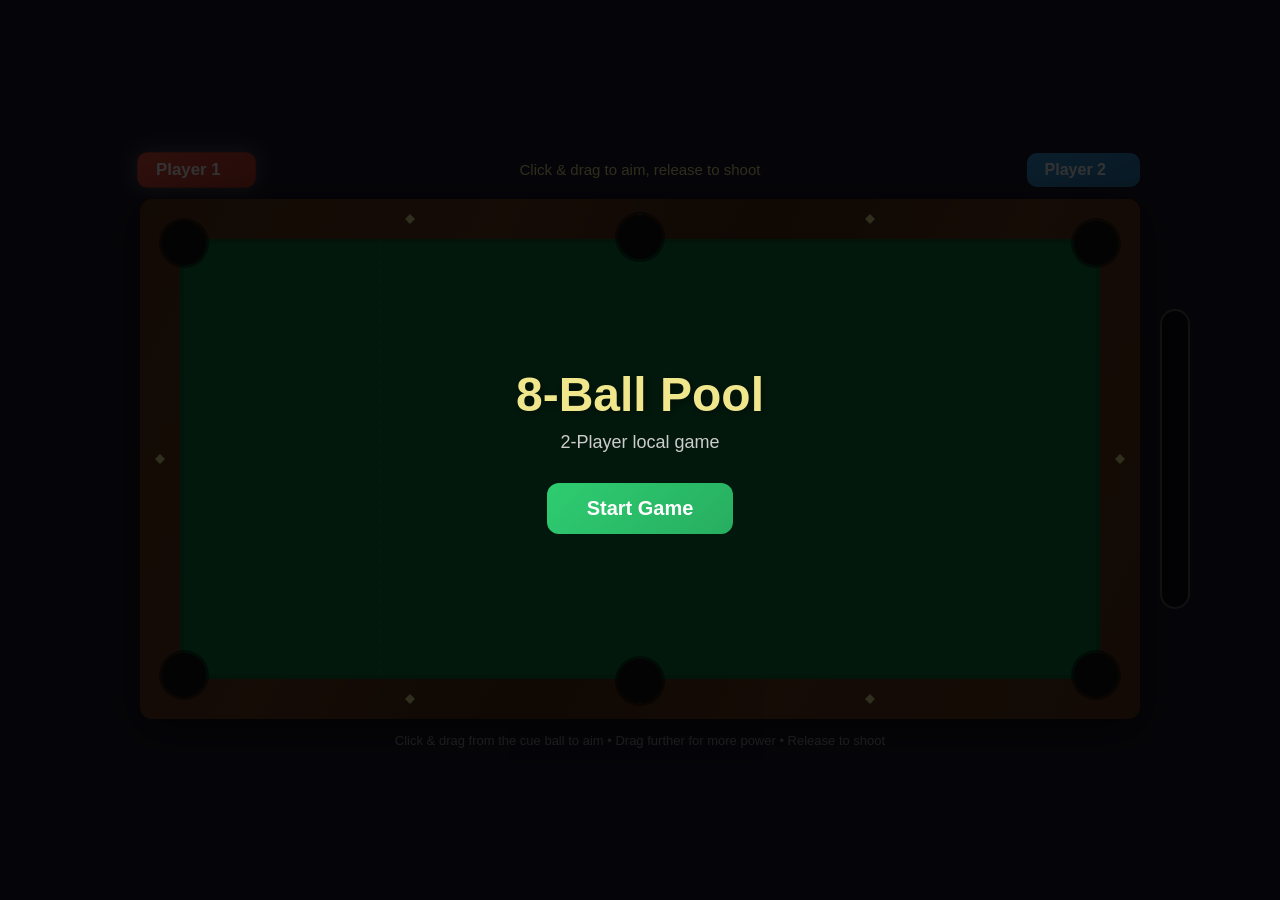
==== pool-game/index.html @ dcacca8e "Add 8-ball pool game with realistic physics Co-Authored-By: Prashant Singh <pratham23singh@gmail.com" ====
<!DOCTYPE html>
<html lang="en">
<head>
  <meta charset="UTF-8">
  <meta name="viewport" content="width=device-width, initial-scale=1.0">
  <title>8-Ball Pool</title>
  <style>
    * { margin: 0; padding: 0; box-sizing: border-box; }
    body {
      background: #1a1a2e;
      display: flex;
      flex-direction: column;
      align-items: center;
      justify-content: center;
      min-height: 100vh;
      font-family: 'Segoe UI', Tahoma, Geneva, Verdana, sans-serif;
      overflow: hidden;
      user-select: none;
    }
    #header {
      display: flex;
      align-items: center;
      justify-content: space-between;
      width: 1000px;
      margin-bottom: 12px;
    }
    .player-info {
      display: flex;
      align-items: center;
      gap: 10px;
      padding: 8px 18px;
      border-radius: 10px;
      font-size: 16px;
      font-weight: 600;
      color: #fff;
      transition: all 0.3s;
    }
    .player-info.active {
      box-shadow: 0 0 20px rgba(255,255,255,0.3);
      transform: scale(1.05);
    }
    #player1-info { background: linear-gradient(135deg, #e74c3c, #c0392b); }
    #player2-info { background: linear-gradient(135deg, #3498db, #2980b9); }
    #game-status {
      color: #f0e68c;
      font-size: 15px;
      font-weight: 500;
      text-align: center;
      max-width: 300px;
    }
    .ball-icons {
      display: flex;
      gap: 3px;
      margin-left: 6px;
    }
    .ball-icon {
      width: 16px;
      height: 16px;
      border-radius: 50%;
      border: 1px solid rgba(255,255,255,0.4);
    }
    #canvas-container {
      position: relative;
      border-radius: 16px;
      box-shadow: 0 10px 40px rgba(0,0,0,0.6), inset 0 0 80px rgba(0,0,0,0.2);
    }
    canvas {
      display: block;
      border-radius: 12px;
      cursor: crosshair;
    }
    #power-bar-container {
      position: absolute;
      right: -50px;
      top: 50%;
      transform: translateY(-50%);
      width: 30px;
      height: 300px;
      background: rgba(0,0,0,0.6);
      border-radius: 15px;
      border: 2px solid #555;
      overflow: hidden;
      display: flex;
      flex-direction: column;
      justify-content: flex-end;
    }
    #power-bar {
      width: 100%;
      background: linear-gradient(to top, #2ecc71, #f1c40f, #e74c3c);
      transition: height 0.05s;
      border-radius: 0 0 13px 13px;
    }
    #instructions {
      color: #aaa;
      font-size: 13px;
      margin-top: 14px;
      text-align: center;
    }
    #overlay {
      position: fixed;
      top: 0; left: 0;
      width: 100%; height: 100%;
      background: rgba(0,0,0,0.8);
      display: flex;
      flex-direction: column;
      align-items: center;
      justify-content: center;
      z-index: 100;
    }
    #overlay.hidden { display: none; }
    #overlay h1 {
      color: #f0e68c;
      font-size: 48px;
      margin-bottom: 10px;
      text-shadow: 2px 2px 10px rgba(0,0,0,0.5);
    }
    #overlay p {
      color: #ccc;
      font-size: 18px;
      margin-bottom: 30px;
    }
    #overlay button {
      padding: 14px 40px;
      font-size: 20px;
      background: linear-gradient(135deg, #2ecc71, #27ae60);
      color: #fff;
      border: none;
      border-radius: 12px;
      cursor: pointer;
      font-weight: 700;
      transition: transform 0.2s;
    }
    #overlay button:hover { transform: scale(1.08); }
    #winner-overlay {
      position: fixed;
      top: 0; left: 0;
      width: 100%; height: 100%;
      background: rgba(0,0,0,0.85);
      display: none;
      flex-direction: column;
      align-items: center;
      justify-content: center;
      z-index: 200;
    }
    #winner-overlay.show { display: flex; }
    #winner-overlay h1 {
      color: #f0e68c;
      font-size: 52px;
      margin-bottom: 10px;
    }
    #winner-overlay p {
      color: #ccc;
      font-size: 20px;
      margin-bottom: 30px;
    }
    #winner-overlay button {
      padding: 14px 40px;
      font-size: 20px;
      background: linear-gradient(135deg, #e74c3c, #c0392b);
      color: #fff;
      border: none;
      border-radius: 12px;
      cursor: pointer;
      font-weight: 700;
      transition: transform 0.2s;
    }
    #winner-overlay button:hover { transform: scale(1.08); }
  </style>
</head>
<body>
  <div id="overlay">
    <h1>8-Ball Pool</h1>
    <p>2-Player local game</p>
    <button onclick="startGame()">Start Game</button>
  </div>
  <div id="winner-overlay">
    <h1 id="winner-text"></h1>
    <p id="winner-reason"></p>
    <button onclick="restartGame()">Play Again</button>
  </div>
  <div id="header">
    <div id="player1-info" class="player-info active">
      <span>Player 1</span>
      <div id="player1-balls" class="ball-icons"></div>
    </div>
    <div id="game-status">Click &amp; drag to aim, release to shoot</div>
    <div id="player2-info" class="player-info">
      <span>Player 2</span>
      <div id="player2-balls" class="ball-icons"></div>
    </div>
  </div>
  <div id="canvas-container">
    <canvas id="pool"></canvas>
    <div id="power-bar-container">
      <div id="power-bar" style="height: 0%"></div>
    </div>
  </div>
  <div id="instructions">Click &amp; drag from the cue ball to aim &bull; Drag further for more power &bull; Release to shoot</div>

<script>
const canvas = document.getElementById('pool');
const ctx = canvas.getContext('2d');

// Table dimensions
const TABLE_W = 1000;
const TABLE_H = 520;
const RAIL = 40;
const POCKET_R = 22;
const BALL_R = 11;
const FRICTION = 0.985;
const MIN_SPEED = 0.15;
const MAX_POWER = 22;

canvas.width = TABLE_W;
canvas.height = TABLE_H;

// Pockets (x, y)
const POCKETS = [
  { x: RAIL + 4, y: RAIL + 4 },
  { x: TABLE_W / 2, y: RAIL - 2 },
  { x: TABLE_W - RAIL - 4, y: RAIL + 4 },
  { x: RAIL + 4, y: TABLE_H - RAIL - 4 },
  { x: TABLE_W / 2, y: TABLE_H - RAIL + 2 },
  { x: TABLE_W - RAIL - 4, y: TABLE_H - RAIL - 4 },
];

// Ball colors
const BALL_COLORS = [
  '#ffffff', // 0 cue
  '#f1c40f', // 1 solid yellow
  '#2980b9', // 2 solid blue
  '#e74c3c', // 3 solid red
  '#8e44ad', // 4 solid purple
  '#e67e22', // 5 solid orange
  '#27ae60', // 6 solid green
  '#8B0000', // 7 solid maroon
  '#111111', // 8 eight ball
  '#f1c40f', // 9 stripe yellow
  '#2980b9', // 10 stripe blue
  '#e74c3c', // 11 stripe red
  '#8e44ad', // 12 stripe purple
  '#e67e22', // 13 stripe orange
  '#27ae60', // 14 stripe green
  '#8B0000', // 15 stripe maroon
];

let balls = [];
let cueBall = null;
let dragging = false;
let dragStart = { x: 0, y: 0 };
let dragEnd = { x: 0, y: 0 };
let mousePos = { x: 0, y: 0 };
let shooting = false;
let currentPlayer = 1;
let player1Type = null; // 'solids' or 'stripes'
let player2Type = null;
let pocketedThisTurn = [];
let foulThisTurn = false;
let cueBallPocketed = false;
let gameStarted = false;
let gameOver = false;
let placingCueBall = false;
let turnSwitchPending = false;

function createBall(id, x, y) {
  return { id, x, y, vx: 0, vy: 0, pocketed: false };
}

function rackBalls() {
  balls = [];
  // Cue ball
  cueBall = createBall(0, RAIL + 200, TABLE_H / 2);
  balls.push(cueBall);

  // Rack position
  const startX = TABLE_W - RAIL - 220;
  const startY = TABLE_H / 2;
  const spacing = BALL_R * 2 + 1;

  // Standard 8-ball rack order (8 in center)
  const rackOrder = [
    [1],
    [9, 2],
    [3, 8, 10],
    [11, 4, 12, 5],
    [6, 13, 14, 7, 15]
  ];

  for (let row = 0; row < rackOrder.length; row++) {
    const cols = rackOrder[row];
    for (let col = 0; col < cols.length; col++) {
      const bx = startX + row * spacing * Math.cos(Math.PI / 6);
      const by = startY - (cols.length - 1) * spacing / 2 + col * spacing;
      balls.push(createBall(cols[col], bx, by));
    }
  }
}

function isMoving() {
  return balls.some(b => !b.pocketed && (Math.abs(b.vx) > MIN_SPEED || Math.abs(b.vy) > MIN_SPEED));
}

function dist(a, b) {
  return Math.sqrt((a.x - b.x) ** 2 + (a.y - b.y) ** 2);
}

function updatePhysics() {
  for (const b of balls) {
    if (b.pocketed) continue;
    b.x += b.vx;
    b.y += b.vy;
    b.vx *= FRICTION;
    b.vy *= FRICTION;
    if (Math.abs(b.vx) < MIN_SPEED * 0.5) b.vx = 0;
    if (Math.abs(b.vy) < MIN_SPEED * 0.5) b.vy = 0;

    // Wall collisions
    const left = RAIL + BALL_R;
    const right = TABLE_W - RAIL - BALL_R;
    const top = RAIL + BALL_R;
    const bottom = TABLE_H - RAIL - BALL_R;

    if (b.x < left) { b.x = left; b.vx = Math.abs(b.vx) * 0.8; }
    if (b.x > right) { b.x = right; b.vx = -Math.abs(b.vx) * 0.8; }
    if (b.y < top) { b.y = top; b.vy = Math.abs(b.vy) * 0.8; }
    if (b.y > bottom) { b.y = bottom; b.vy = -Math.abs(b.vy) * 0.8; }
  }

  // Ball-ball collisions
  for (let i = 0; i < balls.length; i++) {
    for (let j = i + 1; j < balls.length; j++) {
      const a = balls[i], b = balls[j];
      if (a.pocketed || b.pocketed) continue;
      const d = dist(a, b);
      if (d < BALL_R * 2) {
        // Separate
        const overlap = BALL_R * 2 - d;
        const nx = (b.x - a.x) / d;
        const ny = (b.y - a.y) / d;
        a.x -= nx * overlap / 2;
        a.y -= ny * overlap / 2;
        b.x += nx * overlap / 2;
        b.y += ny * overlap / 2;

        // Elastic collision
        const dvx = a.vx - b.vx;
        const dvy = a.vy - b.vy;
        const dvDotN = dvx * nx + dvy * ny;
        if (dvDotN > 0) {
          a.vx -= dvDotN * nx;
          a.vy -= dvDotN * ny;
          b.vx += dvDotN * nx;
          b.vy += dvDotN * ny;
        }
      }
    }
  }

  // Pocket detection
  for (const b of balls) {
    if (b.pocketed) continue;
    for (const p of POCKETS) {
      if (dist(b, p) < POCKET_R) {
        b.pocketed = true;
        b.vx = 0;
        b.vy = 0;
        if (b.id === 0) {
          cueBallPocketed = true;
          foulThisTurn = true;
        } else {
          pocketedThisTurn.push(b.id);
        }
      }
    }
  }
}

function handleTurnEnd() {
  if (isMoving() || !shooting) return;
  shooting = false;

  // Check for 8-ball pocketed
  const eightPocketed = pocketedThisTurn.includes(8);

  if (eightPocketed) {
    // Check if player has cleared their balls first
    const pType = currentPlayer === 1 ? player1Type : player2Type;
    let legalWin = false;
    if (pType) {
      const remaining = balls.filter(b => !b.pocketed && getBallType(b.id) === pType);
      if (remaining.length === 0 && !cueBallPocketed) {
        legalWin = true;
      }
    }
    if (legalWin) {
      showWinner(currentPlayer, 'Cleared all balls and sunk the 8!');
    } else {
      showWinner(currentPlayer === 1 ? 2 : 1, `Player ${currentPlayer} sunk the 8-ball illegally!`);
    }
    return;
  }

  // Assign types on first legal pocket
  if (!player1Type && pocketedThisTurn.length > 0) {
    const firstPocketed = pocketedThisTurn[0];
    const type = getBallType(firstPocketed);
    if (type === 'solids' || type === 'stripes') {
      if (currentPlayer === 1) {
        player1Type = type;
        player2Type = type === 'solids' ? 'stripes' : 'solids';
      } else {
        player2Type = type;
        player1Type = type === 'solids' ? 'stripes' : 'solids';
      }
      updatePlayerDisplay();
    }
  }

  // Handle cue ball pocketed
  if (cueBallPocketed) {
    cueBall.pocketed = false;
    placingCueBall = true;
    cueBall.x = RAIL + 200;
    cueBall.y = TABLE_H / 2;
    cueBallPocketed = false;
    setStatus('Foul! Place the cue ball (click on the table)');
  }

  // Determine if turn should switch
  const pType = currentPlayer === 1 ? player1Type : player2Type;
  let scoredOwn = false;
  if (pType) {
    scoredOwn = pocketedThisTurn.some(id => getBallType(id) === pType);
  } else {
    scoredOwn = pocketedThisTurn.length > 0;
  }

  if (foulThisTurn || !scoredOwn) {
    currentPlayer = currentPlayer === 1 ? 2 : 1;
  }

  pocketedThisTurn = [];
  foulThisTurn = false;

  if (!placingCueBall) {
    setStatus(`Player ${currentPlayer}'s turn`);
  }
  updatePlayerDisplay();
}

function getBallType(id) {
  if (id === 0) return 'cue';
  if (id === 8) return 'eight';
  if (id <= 7) return 'solids';
  return 'stripes';
}

function showWinner(player, reason) {
  gameOver = true;
  document.getElementById('winner-text').textContent = `Player ${player} Wins!`;
  document.getElementById('winner-reason').textContent = reason;
  document.getElementById('winner-overlay').classList.add('show');
}

function setStatus(text) {
  document.getElementById('game-status').textContent = text;
}

function updatePlayerDisplay() {
  const p1 = document.getElementById('player1-info');
  const p2 = document.getElementById('player2-info');
  p1.classList.toggle('active', currentPlayer === 1);
  p2.classList.toggle('active', currentPlayer === 2);

  // Update ball icons
  updateBallIcons('player1-balls', player1Type);
  updateBallIcons('player2-balls', player2Type);
}

function updateBallIcons(containerId, type) {
  const container = document.getElementById(containerId);
  container.innerHTML = '';
  if (!type) return;

  const range = type === 'solids' ? [1,2,3,4,5,6,7] : [9,10,11,12,13,14,15];
  for (const id of range) {
    const b = balls.find(ball => ball.id === id);
    if (b && !b.pocketed) {
      const el = document.createElement('div');
      el.className = 'ball-icon';
      el.style.background = BALL_COLORS[id];
      container.appendChild(el);
    }
  }
}

function drawTable() {
  // Outer frame
  ctx.fillStyle = '#4a2810';
  ctx.fillRect(0, 0, TABLE_W, TABLE_H);

  // Wood grain frame
  const grad = ctx.createLinearGradient(0, 0, TABLE_W, TABLE_H);
  grad.addColorStop(0, '#5c3317');
  grad.addColorStop(0.3, '#6b3a1f');
  grad.addColorStop(0.5, '#4a2810');
  grad.addColorStop(0.7, '#6b3a1f');
  grad.addColorStop(1, '#5c3317');
  ctx.fillStyle = grad;
  ctx.fillRect(0, 0, TABLE_W, TABLE_H);

  // Rail markers (diamonds)
  ctx.fillStyle = '#f0e68c';
  const diamondSize = 5;
  // Top rail
  for (let i = 1; i <= 3; i++) {
    drawDiamond(RAIL + i * (TABLE_W - 2 * RAIL) / 4, RAIL / 2, diamondSize);
  }
  // Bottom rail
  for (let i = 1; i <= 3; i++) {
    drawDiamond(RAIL + i * (TABLE_W - 2 * RAIL) / 4, TABLE_H - RAIL / 2, diamondSize);
  }
  // Left rail
  for (let i = 1; i <= 1; i++) {
    drawDiamond(RAIL / 2, RAIL + i * (TABLE_H - 2 * RAIL) / 2, diamondSize);
  }
  // Right rail
  for (let i = 1; i <= 1; i++) {
    drawDiamond(TABLE_W - RAIL / 2, RAIL + i * (TABLE_H - 2 * RAIL) / 2, diamondSize);
  }

  // Playing surface (felt)
  ctx.fillStyle = '#0d7a3e';
  ctx.fillRect(RAIL, RAIL, TABLE_W - 2 * RAIL, TABLE_H - 2 * RAIL);

  // Felt texture
  ctx.fillStyle = 'rgba(0,0,0,0.03)';
  for (let i = 0; i < 200; i++) {
    const fx = RAIL + Math.random() * (TABLE_W - 2 * RAIL);
    const fy = RAIL + Math.random() * (TABLE_H - 2 * RAIL);
    ctx.fillRect(fx, fy, 2, 2);
  }

  // Head string
  ctx.strokeStyle = 'rgba(255,255,255,0.1)';
  ctx.setLineDash([5, 5]);
  ctx.beginPath();
  ctx.moveTo(RAIL + 200, RAIL);
  ctx.lineTo(RAIL + 200, TABLE_H - RAIL);
  ctx.stroke();
  ctx.setLineDash([]);

  // Cushion inner shadows
  ctx.fillStyle = 'rgba(0,0,0,0.15)';
  ctx.fillRect(RAIL, RAIL, TABLE_W - 2 * RAIL, 4);
  ctx.fillRect(RAIL, TABLE_H - RAIL - 4, TABLE_W - 2 * RAIL, 4);
  ctx.fillRect(RAIL, RAIL, 4, TABLE_H - 2 * RAIL);
  ctx.fillRect(TABLE_W - RAIL - 4, RAIL, 4, TABLE_H - 2 * RAIL);

  // Pockets
  for (const p of POCKETS) {
    // Pocket shadow
    ctx.beginPath();
    ctx.arc(p.x, p.y, POCKET_R + 3, 0, Math.PI * 2);
    ctx.fillStyle = 'rgba(0,0,0,0.5)';
    ctx.fill();
    // Pocket hole
    ctx.beginPath();
    ctx.arc(p.x, p.y, POCKET_R, 0, Math.PI * 2);
    ctx.fillStyle = '#111';
    ctx.fill();
  }
}

function drawDiamond(x, y, size) {
  ctx.beginPath();
  ctx.moveTo(x, y - size);
  ctx.lineTo(x + size, y);
  ctx.lineTo(x, y + size);
  ctx.lineTo(x - size, y);
  ctx.closePath();
  ctx.fill();
}

function drawBall(b) {
  if (b.pocketed) return;
  const x = b.x, y = b.y;

  // Shadow
  ctx.beginPath();
  ctx.arc(x + 2, y + 2, BALL_R, 0, Math.PI * 2);
  ctx.fillStyle = 'rgba(0,0,0,0.3)';
  ctx.fill();

  // Main ball
  ctx.beginPath();
  ctx.arc(x, y, BALL_R, 0, Math.PI * 2);
  ctx.fillStyle = BALL_COLORS[b.id];
  ctx.fill();

  // Stripe band
  if (b.id >= 9 && b.id <= 15) {
    ctx.save();
    ctx.beginPath();
    ctx.arc(x, y, BALL_R, 0, Math.PI * 2);
    ctx.clip();
    ctx.fillStyle = '#fff';
    ctx.fillRect(x - BALL_R, y - BALL_R * 0.4, BALL_R * 2, BALL_R * 0.8);
    ctx.restore();
  }

  // Number circle
  if (b.id > 0) {
    ctx.beginPath();
    ctx.arc(x, y, BALL_R * 0.45, 0, Math.PI * 2);
    ctx.fillStyle = '#fff';
    ctx.fill();
    ctx.fillStyle = '#000';
    ctx.font = `bold ${BALL_R * 0.7}px Arial`;
    ctx.textAlign = 'center';
    ctx.textBaseline = 'middle';
    ctx.fillText(b.id.toString(), x, y + 0.5);
  }

  // Highlight / shine
  ctx.beginPath();
  ctx.arc(x - BALL_R * 0.3, y - BALL_R * 0.3, BALL_R * 0.25, 0, Math.PI * 2);
  const shineGrad = ctx.createRadialGradient(
    x - BALL_R * 0.3, y - BALL_R * 0.3, 0,
    x - BALL_R * 0.3, y - BALL_R * 0.3, BALL_R * 0.3
  );
  shineGrad.addColorStop(0, 'rgba(255,255,255,0.6)');
  shineGrad.addColorStop(1, 'rgba(255,255,255,0)');
  ctx.fillStyle = shineGrad;
  ctx.fill();
}

function drawCue() {
  if (!dragging || cueBall.pocketed || placingCueBall) return;

  const dx = dragStart.x - mousePos.x;
  const dy = dragStart.y - mousePos.y;
  const d = Math.sqrt(dx * dx + dy * dy);
  if (d < 5) return;

  const angle = Math.atan2(dy, dx);
  const power = Math.min(d, MAX_POWER * 15) / 15;

  // Update power bar
  document.getElementById('power-bar').style.height = (power / MAX_POWER * 100) + '%';

  // Aim line (dotted)
  ctx.strokeStyle = 'rgba(255,255,255,0.3)';
  ctx.setLineDash([6, 6]);
  ctx.lineWidth = 1;
  ctx.beginPath();
  ctx.moveTo(cueBall.x, cueBall.y);
  ctx.lineTo(cueBall.x + Math.cos(angle) * 300, cueBall.y + Math.sin(angle) * 300);
  ctx.stroke();
  ctx.setLineDash([]);

  // Cue stick
  const pullBack = 20 + power * 5;
  const cueLength = 200;
  const cueStartX = cueBall.x - Math.cos(angle) * (BALL_R + pullBack);
  const cueStartY = cueBall.y - Math.sin(angle) * (BALL_R + pullBack);
  const cueEndX = cueStartX - Math.cos(angle) * cueLength;
  const cueEndY = cueStartY - Math.sin(angle) * cueLength;

  // Cue stick body
  ctx.strokeStyle = '#d4a76a';
  ctx.lineWidth = 6;
  ctx.lineCap = 'round';
  ctx.beginPath();
  ctx.moveTo(cueStartX, cueStartY);
  ctx.lineTo(cueEndX, cueEndY);
  ctx.stroke();

  // Cue tip
  ctx.strokeStyle = '#4a90d9';
  ctx.lineWidth = 5;
  ctx.beginPath();
  ctx.moveTo(cueStartX, cueStartY);
  ctx.lineTo(cueStartX - Math.cos(angle) * 10, cueStartY - Math.sin(angle) * 10);
  ctx.stroke();

  // Cue butt
  ctx.strokeStyle = '#2c1810';
  ctx.lineWidth = 8;
  ctx.beginPath();
  const buttStart = cueEndX - Math.cos(angle) * 0;
  const buttStartY2 = cueEndY - Math.sin(angle) * 0;
  ctx.moveTo(buttStart, buttStartY2);
  ctx.lineTo(buttStart - Math.cos(angle) * 40, buttStartY2 - Math.sin(angle) * 40);
  ctx.stroke();
}

function drawPlacingCueBall() {
  if (!placingCueBall) return;
  // Ghost cue ball at mouse position
  const x = Math.max(RAIL + BALL_R, Math.min(RAIL + 200, mousePos.x));
  const y = Math.max(RAIL + BALL_R, Math.min(TABLE_H - RAIL - BALL_R, mousePos.y));

  ctx.globalAlpha = 0.5;
  ctx.beginPath();
  ctx.arc(x, y, BALL_R, 0, Math.PI * 2);
  ctx.fillStyle = '#fff';
  ctx.fill();
  ctx.strokeStyle = '#aaa';
  ctx.lineWidth = 1;
  ctx.stroke();
  ctx.globalAlpha = 1.0;
}

function gameLoop() {
  if (gameOver) return;

  if (shooting) {
    updatePhysics();
    if (!isMoving()) {
      handleTurnEnd();
    }
  }

  drawTable();
  for (const b of balls) drawBall(b);
  drawCue();
  drawPlacingCueBall();

  requestAnimationFrame(gameLoop);
}

// Mouse events
canvas.addEventListener('mousedown', (e) => {
  if (gameOver || shooting) return;
  const rect = canvas.getBoundingClientRect();
  const sx = canvas.width / rect.width;
  const sy = canvas.height / rect.height;
  const mx = (e.clientX - rect.left) * sx;
  const my = (e.clientY - rect.top) * sy;

  if (placingCueBall) {
    const px = Math.max(RAIL + BALL_R, Math.min(RAIL + 200, mx));
    const py = Math.max(RAIL + BALL_R, Math.min(TABLE_H - RAIL - BALL_R, my));
    // Check no overlap
    const canPlace = !balls.some(b => b.id !== 0 && !b.pocketed && dist(b, {x: px, y: py}) < BALL_R * 2 + 2);
    if (canPlace) {
      cueBall.x = px;
      cueBall.y = py;
      placingCueBall = false;
      setStatus(`Player ${currentPlayer}'s turn`);
    }
    return;
  }

  // Check if clicking near cue ball
  if (dist({x: mx, y: my}, cueBall) < BALL_R * 4) {
    dragging = true;
    dragStart = { x: mx, y: my };
    mousePos = { x: mx, y: my };
  }
});

canvas.addEventListener('mousemove', (e) => {
  const rect = canvas.getBoundingClientRect();
  const sx = canvas.width / rect.width;
  const sy = canvas.height / rect.height;
  mousePos = {
    x: (e.clientX - rect.left) * sx,
    y: (e.clientY - rect.top) * sy
  };
});

canvas.addEventListener('mouseup', (e) => {
  if (!dragging) return;
  dragging = false;

  const dx = dragStart.x - mousePos.x;
  const dy = dragStart.y - mousePos.y;
  const d = Math.sqrt(dx * dx + dy * dy);
  if (d < 10) {
    document.getElementById('power-bar').style.height = '0%';
    return;
  }

  const angle = Math.atan2(dy, dx);
  const power = Math.min(d, MAX_POWER * 15) / 15;

  cueBall.vx = Math.cos(angle) * power;
  cueBall.vy = Math.sin(angle) * power;

  shooting = true;
  pocketedThisTurn = [];
  foulThisTurn = false;
  cueBallPocketed = false;
  document.getElementById('power-bar').style.height = '0%';
  setStatus('...');
});

canvas.addEventListener('mouseleave', () => {
  if (dragging) {
    dragging = false;
    document.getElementById('power-bar').style.height = '0%';
  }
});

function startGame() {
  document.getElementById('overlay').classList.add('hidden');
  gameStarted = true;
  rackBalls();
  currentPlayer = 1;
  player1Type = null;
  player2Type = null;
  gameOver = false;
  shooting = false;
  placingCueBall = false;
  updatePlayerDisplay();
  setStatus("Player 1's turn — break!");
  gameLoop();
}

function restartGame() {
  document.getElementById('winner-overlay').classList.remove('show');
  rackBalls();
  currentPlayer = 1;
  player1Type = null;
  player2Type = null;
  gameOver = false;
  shooting = false;
  placingCueBall = false;
  pocketedThisTurn = [];
  foulThisTurn = false;
  cueBallPocketed = false;
  updatePlayerDisplay();
  setStatus("Player 1's turn — break!");
  gameLoop();
}

// Initial draw
drawTable();
</script>
</body>
</html>
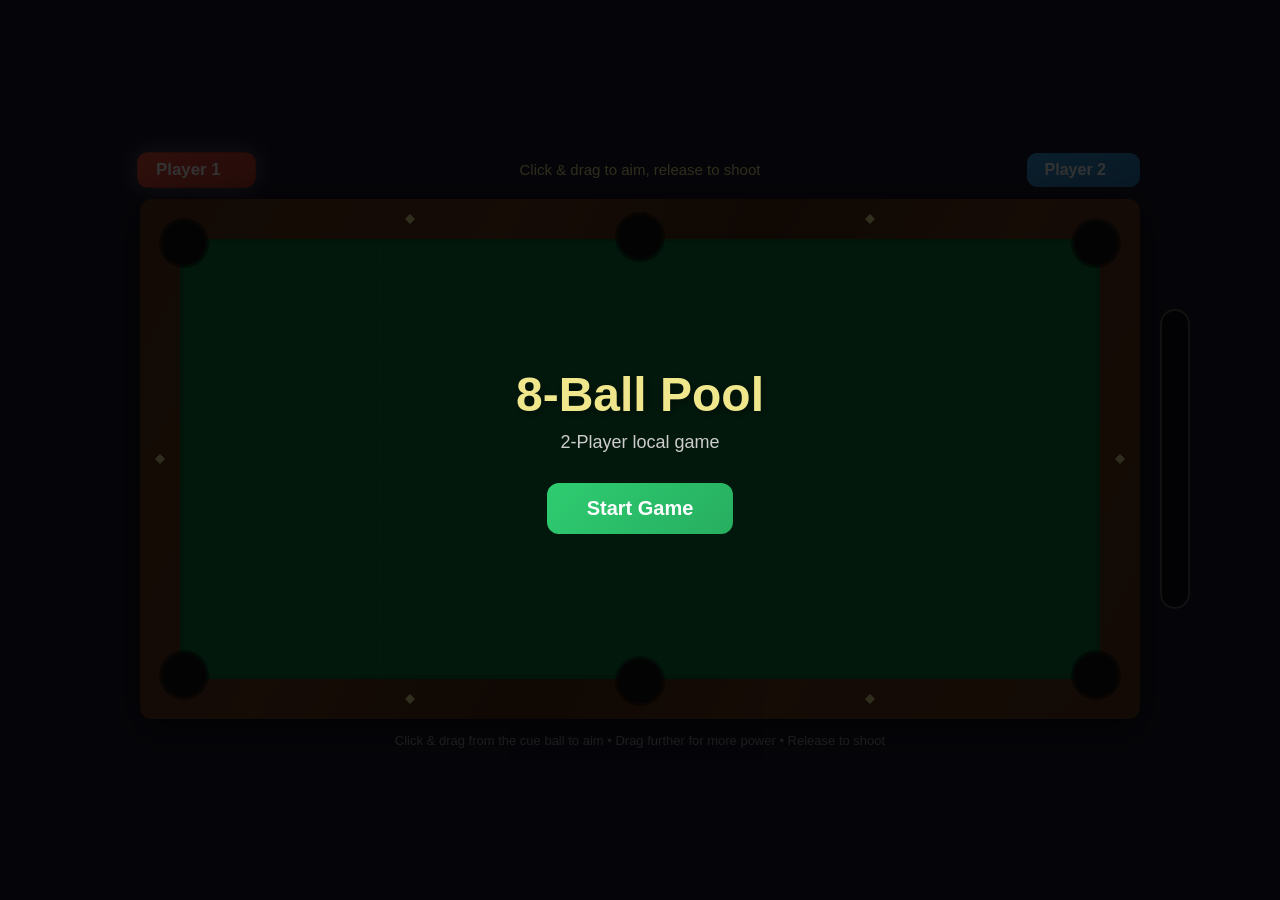
==== commit 2a49e3c8: "Fix felt texture flickering and remove unused variables Co-Authored-By: Prashant Singh <pratham23sin" ====
--- a/pool-game/index.html
+++ b/pool-game/index.html
@@ -214,6 +214,18 @@
 canvas.width = TABLE_W;
 canvas.height = TABLE_H;
 
+// Pre-render felt texture to offscreen canvas
+const feltCanvas = document.createElement('canvas');
+feltCanvas.width = TABLE_W;
+feltCanvas.height = TABLE_H;
+const feltCtx = feltCanvas.getContext('2d');
+feltCtx.fillStyle = 'rgba(0,0,0,0.03)';
+for (let i = 0; i < 200; i++) {
+  const fx = RAIL + Math.random() * (TABLE_W - 2 * RAIL);
+  const fy = RAIL + Math.random() * (TABLE_H - 2 * RAIL);
+  feltCtx.fillRect(fx, fy, 2, 2);
+}
+
 // Pockets (x, y)
 const POCKETS = [
   { x: RAIL + 4, y: RAIL + 4 },
@@ -248,7 +260,6 @@
 let cueBall = null;
 let dragging = false;
 let dragStart = { x: 0, y: 0 };
-let dragEnd = { x: 0, y: 0 };
 let mousePos = { x: 0, y: 0 };
 let shooting = false;
 let currentPlayer = 1;
@@ -260,7 +271,6 @@
 let gameStarted = false;
 let gameOver = false;
 let placingCueBall = false;
-let turnSwitchPending = false;
 
 function createBall(id, x, y) {
   return { id, x, y, vx: 0, vy: 0, pocketed: false };
@@ -533,13 +543,8 @@
   ctx.fillStyle = '#0d7a3e';
   ctx.fillRect(RAIL, RAIL, TABLE_W - 2 * RAIL, TABLE_H - 2 * RAIL);
 
-  // Felt texture
-  ctx.fillStyle = 'rgba(0,0,0,0.03)';
-  for (let i = 0; i < 200; i++) {
-    const fx = RAIL + Math.random() * (TABLE_W - 2 * RAIL);
-    const fy = RAIL + Math.random() * (TABLE_H - 2 * RAIL);
-    ctx.fillRect(fx, fy, 2, 2);
-  }
+  // Felt texture (pre-rendered)
+  ctx.drawImage(feltCanvas, 0, 0);
 
   // Head string
   ctx.strokeStyle = 'rgba(255,255,255,0.1)';
